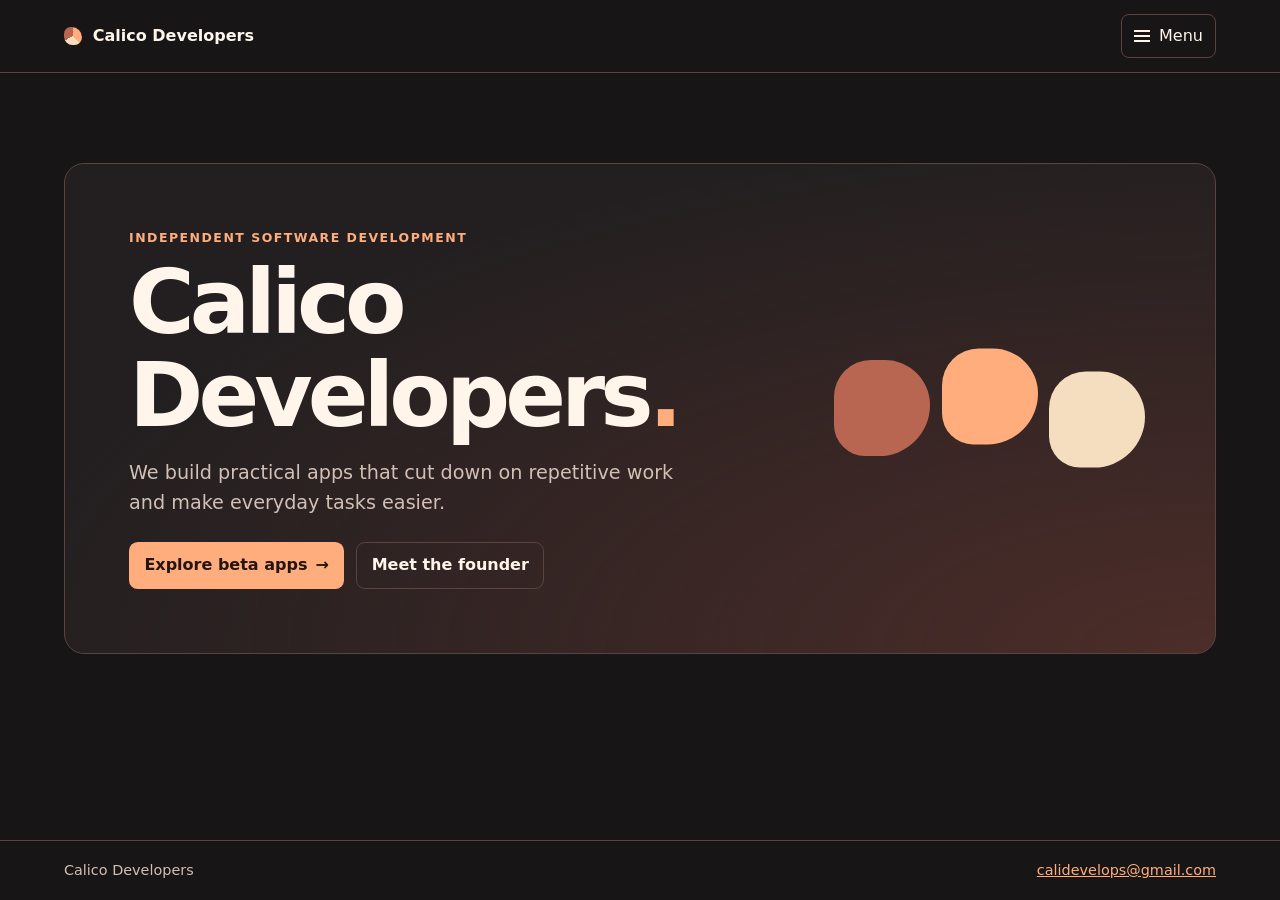
==== index.html @ 362f45c9 "Website v1.0: index.html" ====
<!doctype html>
<html lang="en">
<head>
  <meta charset="utf-8">
  <meta name="viewport" content="width=device-width, initial-scale=1">
  <meta name="description" content="Calico Developers builds practical apps that simplify everyday work.">
  <title>Home | Calico Developers</title>
  <link rel="stylesheet" href="assets/css/site.css">
  <script src="assets/js/site.js" defer></script>
</head>
<body>
  <a class="skip" href="#main">Skip to content</a>
  <header class="header">
    <div class="wrap header-inner">
      <a class="brand" href="index.html"><span class="mark" aria-hidden="true"></span>Calico Developers</a>
      <details class="menu">
        <summary aria-controls="site-nav"><span class="hamburger" aria-hidden="true"></span> Menu</summary>
        <nav id="site-nav" aria-label="Main navigation">
          <a href="index.html" aria-current="page">Home</a>
          <a href="about.html">About</a>
          <a href="beta-testing.html">Beta Testing</a>
        </nav>
      </details>
    </div>
  </header>
  <main id="main" class="wrap" tabindex="-1">
    <section class="hero">
      <div class="hero-copy">
        <p class="eyebrow">Independent software development</p>
        <h1>Calico<br>Developers<span class="accent">.</span></h1>
        <p class="lede">We build practical apps that cut down on repetitive work and make everyday tasks easier.</p>
        <div class="actions">
          <a class="button primary" href="beta-testing.html">Explore beta apps <span aria-hidden="true">→</span></a>
          <a class="button" href="about.html">Meet the founder</a>
        </div>
      </div>
      <div class="hero-art" aria-hidden="true"><span></span><span></span><span></span></div>
    </section>
    <!-- Add released application showcases below the hero when assets and links are available. -->
  </main>
  <footer class="footer">
    <div class="wrap footer-inner">
      <span>Calico Developers</span>
      <a href="mailto:calidevelops@gmail.com">calidevelops@gmail.com</a>
    </div>
  </footer>
</body>
</html>
---- assets/css/site.css ----
:root {
  color-scheme: dark;
  --bg: #171516;
  --surface: #231f20;
  --ink: #fff5ea;
  --muted: #d2bfb5;
  --line: #59443f;
  --accent: #ffad7c;
  font-family: system-ui, sans-serif;
  line-height: 1.55;
  background: var(--bg);
  color: var(--ink);
}

*, *::before, *::after { box-sizing: border-box; }
body { margin: 0; min-height: 100svh; display: flex; flex-direction: column; }
main { flex: 1; padding-block: clamp(2.5rem, 7vw, 6rem); }
a { color: var(--accent); }
a:focus-visible, summary:focus-visible, video:focus-visible {
  outline: 3px solid var(--ink);
  outline-offset: 4px;
}
h1, h2, p, figure, blockquote { margin: 0; }
.wrap { width: min(100% - 2rem, 72rem); margin-inline: auto; }
.header { border-bottom: 1px solid var(--line); }
.header-inner, .footer-inner {
  display: flex;
  align-items: center;
  justify-content: space-between;
  flex-wrap: wrap;
  gap: .75rem;
}
.header-inner { min-height: 4.5rem; }
.brand {
  display: inline-flex;
  align-items: center;
  gap: .65rem;
  color: var(--ink);
  font-weight: 750;
  text-decoration: none;
  min-height: 44px;
}
.mark {
  width: 1.15rem;
  aspect-ratio: 1;
  border-radius: 38% 58% 42% 48%;
  background: conic-gradient(#ffad7c 0 38%, #f5debf 38% 67%, #b86652 67%);
}
.menu { position: relative; }
.menu summary {
  cursor: pointer;
  list-style: none;
  display: flex;
  align-items: center;
  gap: .55rem;
  min-height: 44px;
  padding-inline: .75rem;
  border: 1px solid var(--line);
  border-radius: .5rem;
}
.menu summary::-webkit-details-marker { display: none; }
.hamburger {
  width: 1rem;
  height: .7rem;
  border-block: 2px solid currentColor;
  background: linear-gradient(currentColor, currentColor) center / 100% 2px no-repeat;
}
.menu nav {
  position: absolute;
  z-index: 2;
  inset-inline-end: 0;
  top: calc(100% + .5rem);
  width: 12rem;
  padding: .4rem;
  background: var(--surface);
  border: 1px solid var(--line);
  border-radius: .65rem;
}
.menu nav a {
  display: block;
  min-height: 44px;
  padding: .65rem .75rem;
  border-radius: .35rem;
  color: var(--ink);
  text-decoration: none;
}
.menu nav a:hover, .menu nav a[aria-current="page"], .menu summary:hover { background-color: #49302b; }
.skip { position: fixed; top: .5rem; left: .5rem; z-index: 3; padding: .75rem; background: var(--bg); }
.skip:not(:focus) { transform: translateY(-150%); }

.hero {
  display: grid;
  overflow: hidden;
  border: 1px solid var(--line);
  border-radius: 1.25rem;
  background: radial-gradient(ellipse at 100% 100%, #4c2d29, transparent 75%), var(--surface);
}
.hero-copy { padding: clamp(1.25rem, 5vw, 4.5rem); }
.hero-art { display: flex; align-items: center; justify-content: center; gap: .7rem; min-height: 7rem; padding: 1rem; }
.hero-art span { width: min(23%, 6rem); aspect-ratio: 1; border-radius: 45% 55% 62% 38%; background: #b86652; }
.hero-art span:nth-child(2) { background: #ffad7c; transform: translateY(-12%); }
.hero-art span:nth-child(3) { background: #f5debf; transform: translateY(12%); }
.eyebrow { color: var(--accent); font-size: .78rem; font-weight: 750; letter-spacing: .12em; text-transform: uppercase; }
h1 { font-size: clamp(2rem, 7vw, 5.75rem); line-height: 1.04; letter-spacing: -.055em; margin-block: .55rem 1rem; }
.accent { color: var(--accent); }
.lede { color: var(--muted); max-width: 46ch; font-size: clamp(1rem, 2vw, 1.2rem); }
.subtitle { font-weight: 700; margin-bottom: .45rem; }
.actions { display: flex; flex-wrap: wrap; gap: .75rem; margin-top: 1.5rem; }
.button {
  display: inline-flex;
  align-items: center;
  justify-content: center;
  gap: .5rem;
  min-height: 44px;
  padding: .65rem .9rem;
  border: 1px solid var(--line);
  border-radius: .55rem;
  color: var(--ink);
  font-weight: 700;
  text-decoration: none;
}
.button:hover { background: #49302b; }
.primary { color: #251510; background: var(--accent); border-color: transparent; }
.primary:hover { background: #ffc39f; }
.intro { margin-bottom: clamp(1.75rem, 5vw, 3.5rem); }
.about-grid, .app-grid { display: grid; gap: 1rem; }
.panel, .founder-media { border: 1px solid var(--line); border-radius: 1rem; overflow: hidden; background: var(--surface); }
.mission, .app-content { padding: clamp(1.15rem, 3vw, 2rem); }
blockquote { font-size: clamp(1.3rem, 3vw, 2.15rem); line-height: 1.3; margin-top: 1rem; }
.media-slot {
  display: grid;
  place-items: center;
  aspect-ratio: 16 / 9;
  background: radial-gradient(ellipse at 80% 20%, #402925, transparent 70%), #1e1a1b;
}
.placeholder {
  margin: .75rem;
  padding: .35rem .7rem;
  border: 1px dashed var(--line);
  border-radius: .35rem;
  color: var(--muted);
  font-size: .86rem;
  text-align: center;
}
.media-slot :is(img, video) { display: block; width: 100%; aspect-ratio: 16 / 9; object-fit: contain; }
figcaption { padding: .85rem 1rem; }
figcaption, .app-content > p:not(.eyebrow) { color: var(--muted); }
.app-card, .app-content { display: flex; flex-direction: column; }
.app-content { flex: 1; }
.app-content h2 { margin-block: .25rem .6rem; }
.app-content .actions { margin-top: auto; padding-top: 1.25rem; }
.footer { border-top: 1px solid var(--line); padding-block: 1.15rem; color: var(--muted); font-size: .9rem; }

@media (min-width: 43rem) {
  .about-grid, .app-grid { grid-template-columns: repeat(2, minmax(0, 1fr)); }
  .about-grid { align-items: start; }
  .hero { grid-template-columns: minmax(0, 1.55fr) minmax(0, 1fr); }
}
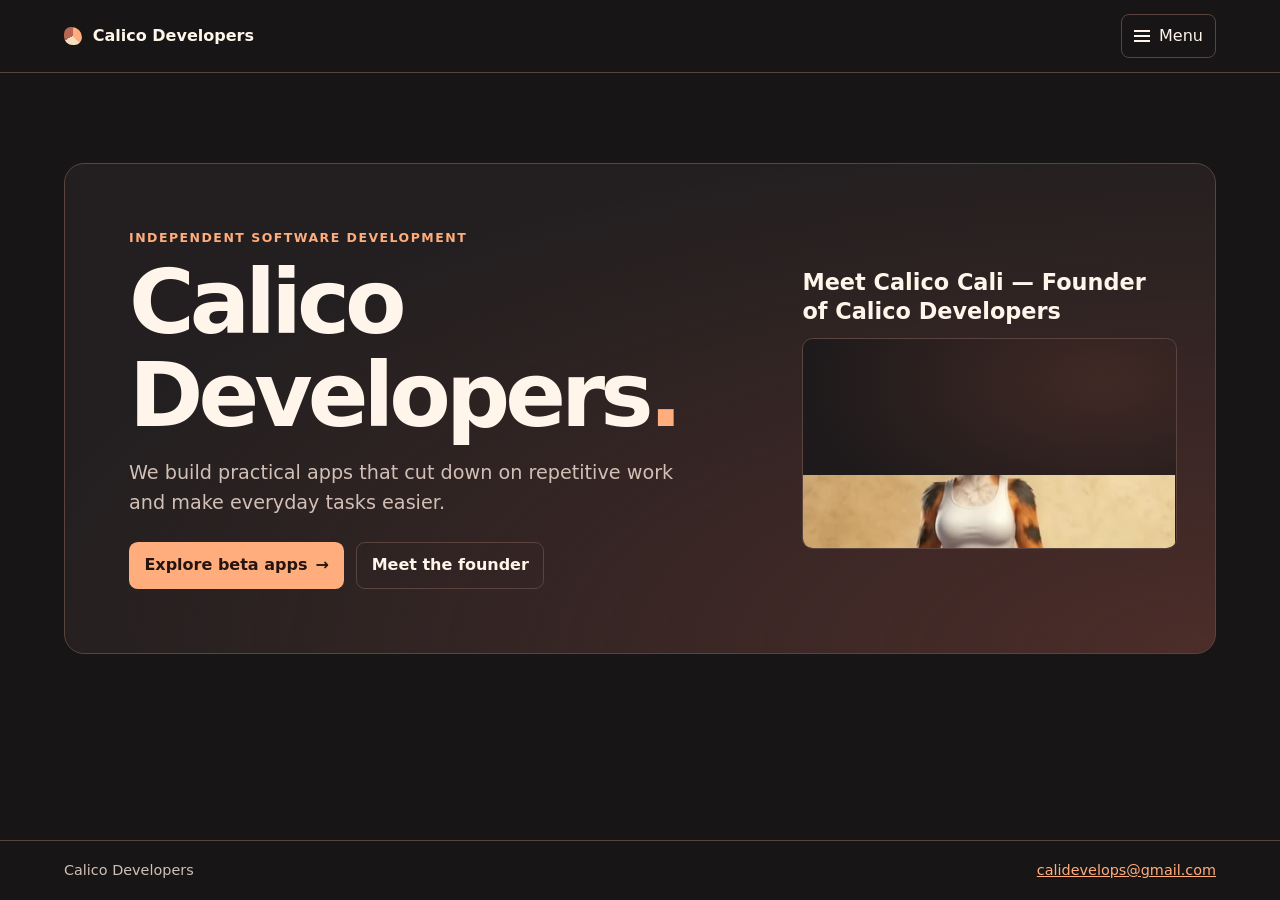
==== commit 3bcd4528: "Feature Calico Cali’s introduction on the Home page" ====
--- a/index.html
+++ b/index.html
@@ -34,7 +34,16 @@
           <a class="button" href="about.html">Meet the founder</a>
         </div>
       </div>
-      <div class="hero-art" aria-hidden="true"><span></span><span></span><span></span></div>
+      <section class="hero-intro" aria-labelledby="founder-intro">
+        <h2 id="founder-intro">Meet Calico Cali — Founder of Calico Developers</h2>
+        <div class="media-slot">
+          <video controls playsinline preload="none" width="854" height="480"
+                 poster="assets/media/calico-cali-intro.jpg" aria-labelledby="founder-intro">
+            <source src="assets/media/calico-cali-intro.mp4" type="video/mp4">
+            <a href="assets/media/calico-cali-intro.mp4">Download Cali’s introduction</a>
+          </video>
+        </div>
+      </section>
     </section>
     <!-- Add released application showcases below the hero when assets and links are available. -->
   </main>
--- a/assets/css/site.css
+++ b/assets/css/site.css
@@ -96,10 +96,13 @@
   background: radial-gradient(ellipse at 100% 100%, #4c2d29, transparent 75%), var(--surface);
 }
 .hero-copy { padding: clamp(1.25rem, 5vw, 4.5rem); }
-.hero-art { display: flex; align-items: center; justify-content: center; gap: .7rem; min-height: 7rem; padding: 1rem; }
-.hero-art span { width: min(23%, 6rem); aspect-ratio: 1; border-radius: 45% 55% 62% 38%; background: #b86652; }
-.hero-art span:nth-child(2) { background: #ffad7c; transform: translateY(-12%); }
-.hero-art span:nth-child(3) { background: #f5debf; transform: translateY(12%); }
+.hero-intro {
+  align-self: center;
+  min-width: 0;
+  padding: clamp(1.25rem, 3vw, 2.5rem);
+}
+.hero-intro h2 { font-size: clamp(1.05rem, 2vw, 1.4rem); line-height: 1.3; margin-bottom: .75rem; }
+.hero-intro .media-slot { border: 1px solid var(--line); border-radius: .65rem; overflow: hidden; }
 .eyebrow { color: var(--accent); font-size: .78rem; font-weight: 750; letter-spacing: .12em; text-transform: uppercase; }
 h1 { font-size: clamp(2rem, 7vw, 5.75rem); line-height: 1.04; letter-spacing: -.055em; margin-block: .55rem 1rem; }
 .accent { color: var(--accent); }
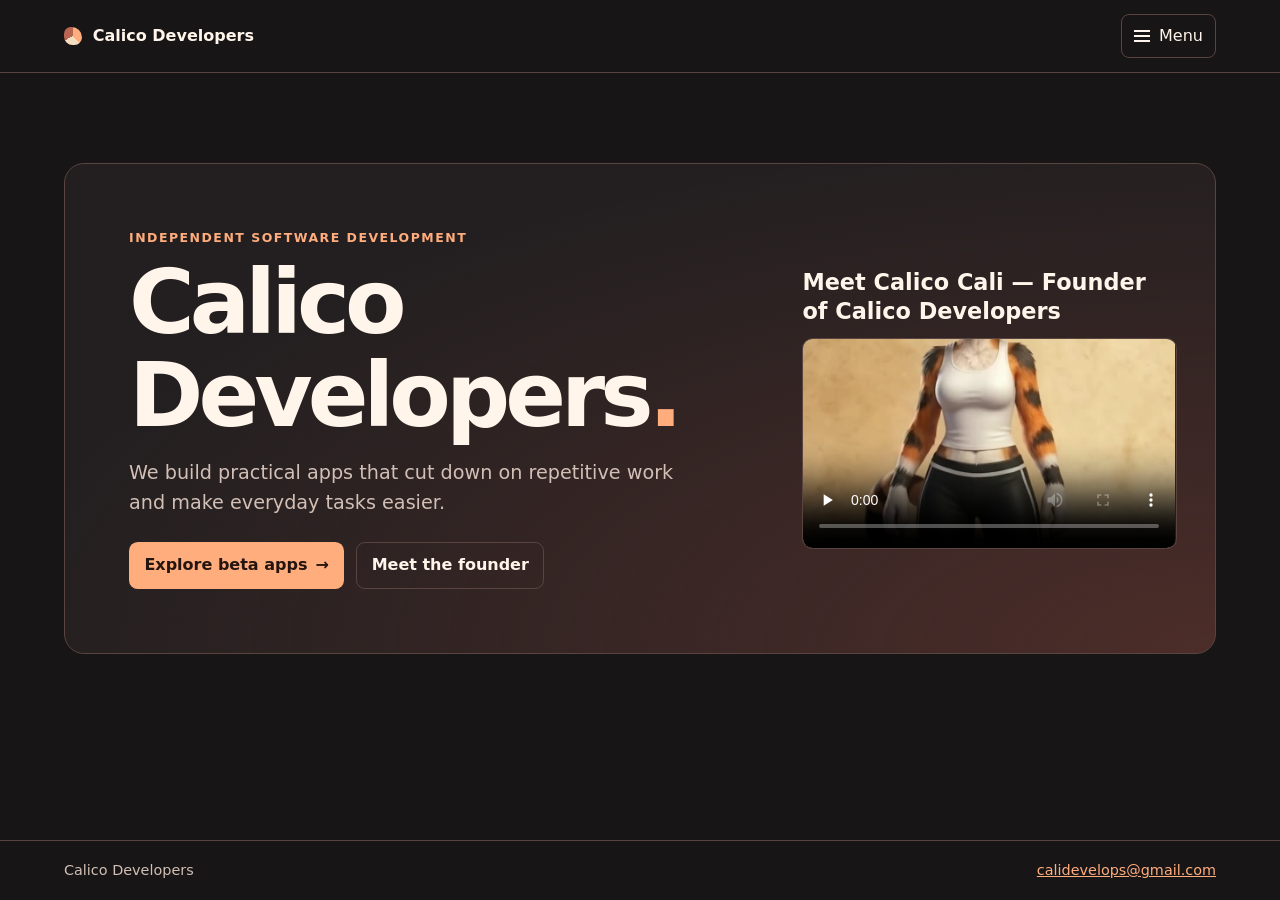
==== commit 0e1fd4a5: "Refresh Home page styles and remove fixed video dimensions" ====
--- a/index.html
+++ b/index.html
@@ -5,7 +5,7 @@
   <meta name="viewport" content="width=device-width, initial-scale=1">
   <meta name="description" content="Calico Developers builds practical apps that simplify everyday work.">
   <title>Home | Calico Developers</title>
-  <link rel="stylesheet" href="assets/css/site.css">
+  <link rel="stylesheet" href="assets/css/site.css?v=d871b78">
   <script src="assets/js/site.js" defer></script>
 </head>
 <body>
@@ -37,7 +37,7 @@
       <section class="hero-intro" aria-labelledby="founder-intro">
         <h2 id="founder-intro">Meet Calico Cali — Founder of Calico Developers</h2>
         <div class="media-slot">
-          <video controls playsinline preload="none" width="854" height="480"
+          <video controls playsinline preload="none"
                  poster="assets/media/calico-cali-intro.jpg" aria-labelledby="founder-intro">
             <source src="assets/media/calico-cali-intro.mp4" type="video/mp4">
             <a href="assets/media/calico-cali-intro.mp4">Download Cali’s introduction</a>
--- a/assets/css/site.css
+++ b/assets/css/site.css
@@ -145,7 +145,7 @@
   font-size: .86rem;
   text-align: center;
 }
-.media-slot :is(img, video) { display: block; width: 100%; aspect-ratio: 16 / 9; object-fit: contain; }
+.media-slot :is(img, video) { display: block; width: 100%; height: auto; aspect-ratio: 16 / 9; object-fit: contain; }
 figcaption { padding: .85rem 1rem; }
 figcaption, .app-content > p:not(.eyebrow) { color: var(--muted); }
 .app-card, .app-content { display: flex; flex-direction: column; }
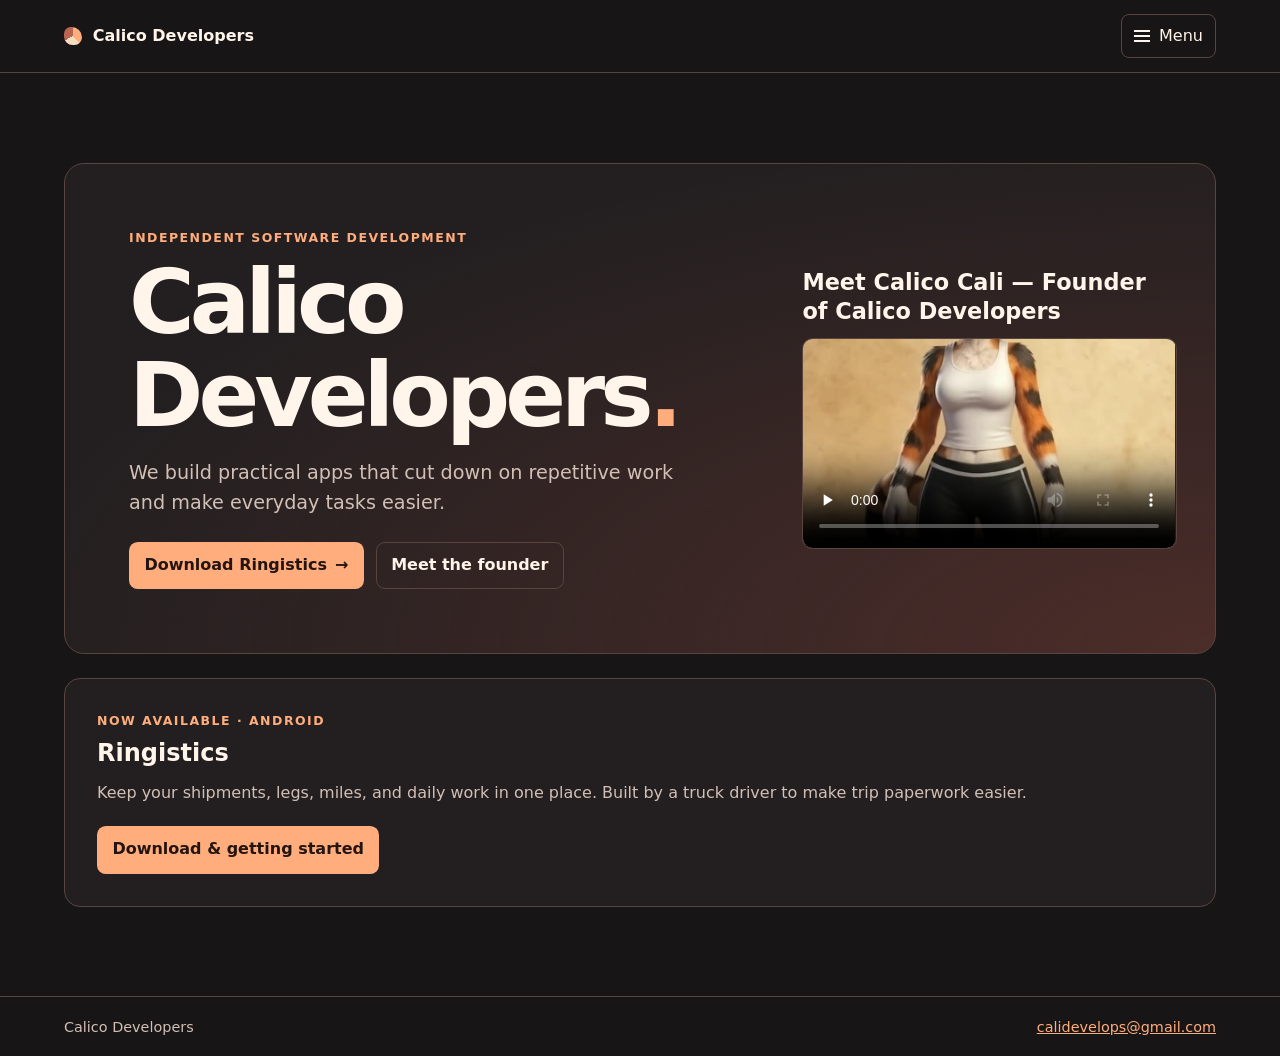
==== commit b63606d0: "Launch Ringistics download with simple setup and shipment guide" ====
--- a/index.html
+++ b/index.html
@@ -30,7 +30,7 @@
         <h1>Calico<br>Developers<span class="accent">.</span></h1>
         <p class="lede">We build practical apps that cut down on repetitive work and make everyday tasks easier.</p>
         <div class="actions">
-          <a class="button primary" href="beta-testing.html">Explore beta apps <span aria-hidden="true">→</span></a>
+          <a class="button primary" href="ringistics.html">Download Ringistics <span aria-hidden="true">→</span></a>
           <a class="button" href="about.html">Meet the founder</a>
         </div>
       </div>
@@ -45,7 +45,12 @@
         </div>
       </section>
     </section>
-    <!-- Add released application showcases below the hero when assets and links are available. -->
+    <section class="panel app-content" style="margin-top:1.5rem" aria-labelledby="ringistics-title">
+      <p class="eyebrow">Now available · Android</p>
+      <h2 id="ringistics-title">Ringistics</h2>
+      <p>Keep your shipments, legs, miles, and daily work in one place. Built by a truck driver to make trip paperwork easier.</p>
+      <div class="actions"><a class="button primary" href="ringistics.html">Download &amp; getting started</a></div>
+    </section>
   </main>
   <footer class="footer">
     <div class="wrap footer-inner">
